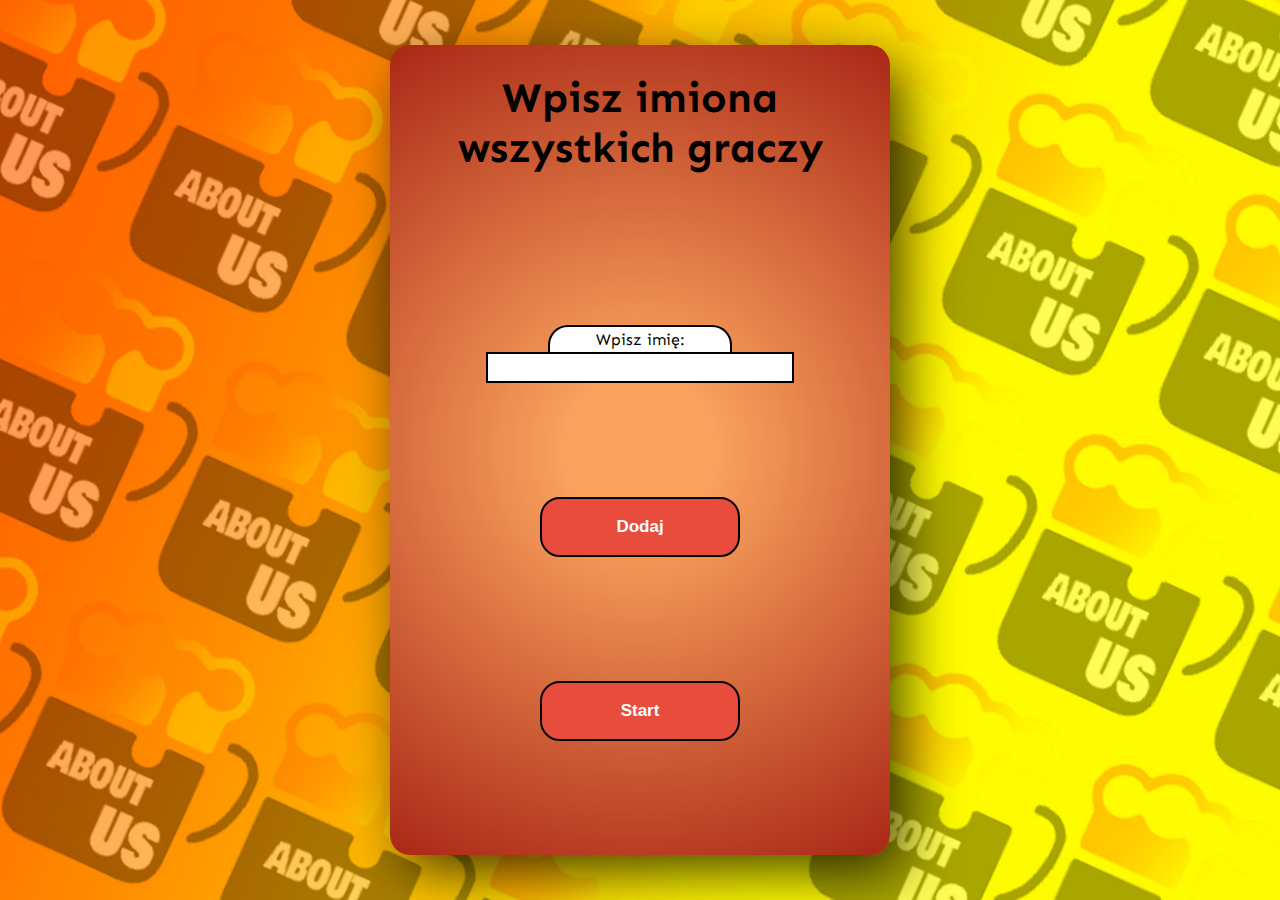
==== aboutUs.html @ 105ba69c "Add files via upload" ====
<!DOCTYPE html>
<html lang="en">
<head>
    <meta charset="UTF-8">
    <meta name="viewport" content="width=device-width, initial-scale=1.0">
    <link href="https://fonts.googleapis.com/css?family=Sen:400,700&display=swap&subset=latin-ext" rel="stylesheet">
    <title>AboutUS Beta - Pytania własne</title>
    <link rel="stylesheet" type="text/css" href="../ownQuestions/style/aboutUs.css">
    <link rel="shortcut icon" type="image/png" href="../img/LOGOaboutUS2.png">
</head>
<body>
    <section id="mainSection" class="mainSection">
        <div class="addName" id="addNameSection">
            <h1 class="addName__header">Wpisz imiona wszystkich graczy</h1>
            <div>
                <label class="addName__label" for="imie2">Wpisz imię:</label>
                <input class="addName__input" type="text" id="imie2">
            </div>
            <button class="addName__button" id="addNameButton">Dodaj</button>
            <button class="addName__button" id="startButton">Start</button>
        </div>

        <div class="addQuestion" id="startSection">
            <div>
                <label class="addQuestion__label">Wybierz imie:</label>
                <select class="addQuestion__input--select" id="imie">
                </select>
            </div>
            <div>
                <label class="addQuestion__label">Pytanie:</label>
                <input class="addQuestion__input" type="text" name="pytanie" id="pytanie" placeholder="Wpisz pytanie" required>
            </div>
            <div>
                <label class="addQuestion__label">Odpowiedź A:</label>
                <input class="addQuestion__input" type="text" name="odpA" id="odpA" placeholder="Wpisz wariant A" required>
            </div>
            <div>
                <label class="addQuestion__label">Odpowiedź B:</label>
                <input class="addQuestion__input" type="text" name="odpB" id="odpB" placeholder="Wpisz wariant B" required>
            </div>
            <div>
                <label class="addQuestion__label">Odpowiedź C:</label>
                <input class="addQuestion__input" type="text" name="odpC" id="odpC" placeholder="Nieobowiązkowe">
            </div>
            <div>
                <label class="addQuestion__label">Odpowiedź D:</label>
                <input class="addQuestion__input" type="text" name="odpD" id="odpD" placeholder="Nieobowiązkowe">
            </div>
            <div>
                <label class="addQuestion__label">Kara:</label>
                <input class="addQuestion__input" type="text" name="odpD" id="kara" placeholder="Wypij shota / Wypij browara / Inna" required>
            </div>
                    
            <label class="addQuestion__label--correct">Poprawna odpowiedź:</label>
            <div class="addQuestion__answers">
                <div>
                    <input type="radio" id="AOpc" name="odpValue" value="A" required>
                    <label for="AOpc">A</label>
                </div>
                <div>
                    <input type="radio" id="BOpc" name="odpValue" value="B">
                    <label for="BOpc">B</label>
                </div>
                <div>
                    <input type="radio" id="COpc" name="odpValue" value="C">
                    <label for="COpc">C</label>
                </div>
                <div>
                    <input type="radio" id="DOpc" name="odpValue" value="D">
                    <label for="DOpc">D</label>
                </div>
            </div>
            <button class="addQuestion__button" form="form1" id="checkButton">Dodaj pytanie</button>
            <button class="addQuestion__button" id="startGameButton">Start</button>
            <button class="addQuestion__button" onclick="window.location.href='../index.html'">Powrót</button>
        </div>

        
        <div class="gameSection" id="gameInfoSection" style="display: none;">
            <p class="gameSection__player" id="playerName"></p>
            <p class="gameSection__name" id="name"></p>
            <p class="gameSection__question" id="Que"></p>
            <div class="gameSection__answers">
                <div>   
                    <input type="radio" class="inputRadio" id="AWar" name="answerValue" value="A" required>
                    <label id="WarA" for="AWar"></label>
                </div>
                <div>
                    <input type="radio" class="inputRadio" id="BWar" name="answerValue" value="B">
                    <label id="WarB" for="BWar"></label>
                </div>
                <div>
                    <input type="radio" class="inputRadio" id="CWar" name="answerValue" value="C">
                    <label id="WarC" for="CWar"></label>
                </div>
                <div>
                    <input type="radio" class="inputRadio" id="DWar" name="answerValue" value="D">
                    <label id="WarD" for="DWar"></label>
                </div>
            </div>
            <button class="gameSection__button" id="checkAnswerButton">Odpowiedz</button>
        </div>

        <div class="resultSection" style="display: none" id="resultSection">
            <div class="resultSection__result" id="win"></div>
            <img class="resultSection__loseImg" src="../img/test3kubki.png" id="loseImg" alt="lose">
            <img class="resultSection__winImg" src="../img/test3WINaboutUS.png" id="winImg" alt="win">
            <button class="resultSection__button" id="nextButton">Kolejne pytanie</button>
            <button class="resultSection__button" id="addQueButton">Dodaj pytanie</button>
        </div>
    </section>
</body>
    <script src="../ownQuestions/functions/nextQuestionFunction.js"></script>
    <script src="../ownQuestions/functions/acceptUsersFunction.js"></script>
    <script src="../ownQuestions/functions/checkAnswerFunction.js"></script>
    <script src="../ownQuestions/functions/checkItFunction.js"></script>
    <script src="../ownQuestions/functions/startGameFunction.js"></script>
    <script src="../ownQuestions/aboutUs.js"></script>
</html>
---- ownQuestions/style/aboutUs.css ----
body {
  margin: 0;
  padding: 0;
  background-image: url("../../img/BACKGROUNDaboutUS.jpg");
  background-size: cover;
  background-attachment: fixed;
  font-family: 'Sen', sans-serif;
}

.mainSection {
  background: #f9a15d;
  margin: 5vh auto;
  background: radial-gradient(circle, #f9a15d 16%, #aa2716 100%);
  width: 500px;
  border-radius: 20px;
  -webkit-box-shadow: 14px 18px 56px -2px rgba(0, 0, 0, 0.75);
          box-shadow: 14px 18px 56px -2px rgba(0, 0, 0, 0.75);
}

.mainSection .addName {
  display: -ms-grid;
  display: grid;
  text-align: center;
  -ms-grid-columns: 1fr;
      grid-template-columns: 1fr;
  -ms-grid-rows: auto auto auto auto;
      grid-template-rows: auto auto auto auto;
  min-height: 90vh;
}

.mainSection .addName__header {
  font-size: 42px;
}

.mainSection .addName__label {
  display: block;
  background-color: white;
  width: 180px;
  padding: 3px 0;
  border-radius: 20px 20px 0 0;
  margin: 20px auto 0;
  border: 2px solid black;
  border-bottom: none;
}

.mainSection .addName__label:nth-of-type(1) {
  margin-top: 20px;
}

.mainSection .addName__input {
  width: 300px;
  height: 25px;
  border: 2px solid black;
}

.mainSection .addName__button {
  margin: 10px auto;
  width: 200px;
  height: 60px;
  border-radius: 20px;
  background: #e84c3d;
  color: white;
  border: 2px solid black;
  cursor: pointer;
  font-weight: bold;
  font-size: 17px;
  -webkit-transition: .3s ease;
  transition: .3s ease;
}

.mainSection .addName__button:hover {
  background: #f3776c;
}

.mainSection .addQuestion {
  display: none;
  text-align: center;
  -ms-grid-columns: 1fr;
      grid-template-columns: 1fr;
  -ms-grid-rows: auto auto auto auto auto auto auto auto auto auto auto;
      grid-template-rows: auto auto auto auto auto auto auto auto auto auto auto;
  min-height: 90vh;
}

.mainSection .addQuestion__label {
  display: block;
  background-color: white;
  width: 180px;
  padding: 3px 0;
  border-radius: 20px 20px 0 0;
  margin: 20px auto 0;
  border: 2px solid black;
  border-bottom: none;
}

.mainSection .addQuestion__label--correct {
  font-size: 18px;
  font-weight: bold;
  margin: 10px 0 5px;
}

.mainSection .addQuestion__label:nth-of-type(1) {
  margin-top: 20px;
}

.mainSection .addQuestion__input {
  width: 300px;
  height: 25px;
  border: 2px solid black;
}

.mainSection .addQuestion__input--select {
  width: 300px;
  height: 30px;
  border: 2px solid black;
}

.mainSection .addQuestion__answers {
  display: -webkit-box;
  display: -ms-flexbox;
  display: flex;
  -webkit-box-pack: justify;
      -ms-flex-pack: justify;
          justify-content: space-between;
  width: 50%;
  margin: 0 auto;
}

.mainSection .addQuestion__button {
  margin: 10px auto;
  width: 200px;
  height: 60px;
  border-radius: 20px;
  background: #e84c3d;
  color: white;
  border: 2px solid black;
  cursor: pointer;
  font-weight: bold;
  font-size: 17px;
  -webkit-transition: .3s ease;
  transition: .3s ease;
}

.mainSection .addQuestion__button:hover {
  background: #f3776c;
}

.mainSection .gameSection {
  display: -ms-grid;
  display: grid;
  text-align: center;
  -ms-grid-columns: 1fr;
      grid-template-columns: 1fr;
  -ms-grid-rows: 100px 100px 200px auto 100px;
      grid-template-rows: 100px 100px 200px auto 100px;
  min-height: 90vh;
}

.mainSection .gameSection__player {
  font-size: 36px;
}

.mainSection .gameSection__name {
  font-size: 36px;
}

.mainSection .gameSection__question {
  font-size: 34px;
  padding: 0 15px;
}

.mainSection .gameSection__answers {
  margin: 0 auto;
  text-align: left;
  font-size: 20px;
}

.mainSection .gameSection__button {
  margin: 10px auto;
  width: 200px;
  height: 60px;
  border-radius: 20px;
  background: #e84c3d;
  color: white;
  border: 2px solid black;
  cursor: pointer;
  font-weight: bold;
  font-size: 17px;
  -webkit-transition: .3s ease;
  transition: .3s ease;
  margin: auto auto;
}

.mainSection .gameSection__button:hover {
  background: #f3776c;
}

.mainSection .resultSection {
  display: -ms-grid;
  display: grid;
  text-align: center;
  -ms-grid-columns: 1fr;
      grid-template-columns: 1fr;
  -ms-grid-rows: auto auto 100px 100px;
      grid-template-rows: auto auto 100px 100px;
  min-height: 90vh;
}

.mainSection .resultSection__result {
  font-size: 32px;
  text-align: center;
  padding: 15px 15px;
}

.mainSection .resultSection__loseImg {
  width: 300px;
  display: none;
  margin: 0 auto;
}

.mainSection .resultSection__winImg {
  width: 300px;
  display: none;
  margin: 0 auto;
}

.mainSection .resultSection__button {
  margin: 10px auto;
  width: 200px;
  height: 60px;
  border-radius: 20px;
  background: #e84c3d;
  color: white;
  border: 2px solid black;
  cursor: pointer;
  font-weight: bold;
  font-size: 17px;
  -webkit-transition: .3s ease;
  transition: .3s ease;
}

.mainSection .resultSection__button:hover {
  background: #f3776c;
}

@media (max-width: 700px) {
  .mainSection {
    width: 100%;
    min-height: 100vh;
    margin: 0;
    border-radius: 0;
  }
}
/*# sourceMappingURL=aboutUs.css.map */
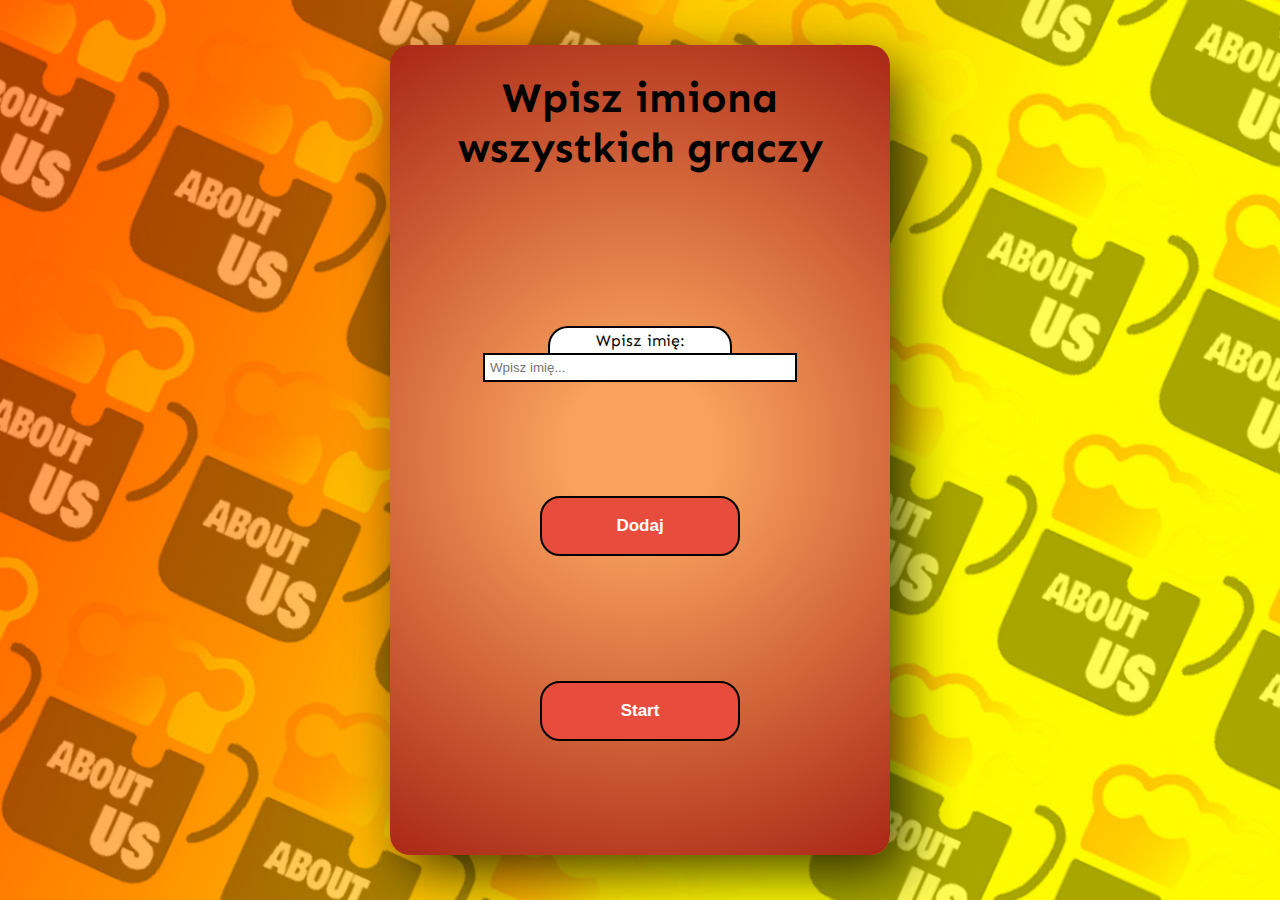
==== commit 99ba34db: "Add files via upload" ====
--- a/aboutUs.html
+++ b/aboutUs.html
@@ -5,7 +5,7 @@
     <meta name="viewport" content="width=device-width, initial-scale=1.0">
     <link href="https://fonts.googleapis.com/css?family=Sen:400,700&display=swap&subset=latin-ext" rel="stylesheet">
     <title>AboutUS Beta - Pytania własne</title>
-    <link rel="stylesheet" type="text/css" href="../ownQuestions/style/aboutUs.css">
+    <link rel="stylesheet" type="text/css" href="./ownQuestions/style/aboutUs.css">
     <link rel="shortcut icon" type="image/png" href="../img/LOGOaboutUS2.png">
 </head>
 <body>
@@ -14,7 +14,7 @@
             <h1 class="addName__header">Wpisz imiona wszystkich graczy</h1>
             <div>
                 <label class="addName__label" for="imie2">Wpisz imię:</label>
-                <input class="addName__input" type="text" id="imie2">
+                <input class="addName__input" type="text" id="imie2" placeholder="Wpisz imię...">
             </div>
             <button class="addName__button" id="addNameButton">Dodaj</button>
             <button class="addName__button" id="startButton">Start</button>
@@ -72,7 +72,7 @@
             </div>
             <button class="addQuestion__button" form="form1" id="checkButton">Dodaj pytanie</button>
             <button class="addQuestion__button" id="startGameButton">Start</button>
-            <button class="addQuestion__button" onclick="window.location.href='../index.html'">Powrót</button>
+            <button class="addQuestion__button"><a href="./index.html">Powrót</a></button>
         </div>
 
         
@@ -103,17 +103,18 @@
 
         <div class="resultSection" style="display: none" id="resultSection">
             <div class="resultSection__result" id="win"></div>
-            <img class="resultSection__loseImg" src="../img/test3kubki.png" id="loseImg" alt="lose">
-            <img class="resultSection__winImg" src="../img/test3WINaboutUS.png" id="winImg" alt="win">
+            <img class="resultSection__loseImg" src="./img/test3kubki.png" id="loseImg" alt="lose">
+            <img class="resultSection__winImg" src="./img/test3WINaboutUS.png" id="winImg" alt="win">
             <button class="resultSection__button" id="nextButton">Kolejne pytanie</button>
             <button class="resultSection__button" id="addQueButton">Dodaj pytanie</button>
         </div>
     </section>
 </body>
-    <script src="../ownQuestions/functions/nextQuestionFunction.js"></script>
-    <script src="../ownQuestions/functions/acceptUsersFunction.js"></script>
-    <script src="../ownQuestions/functions/checkAnswerFunction.js"></script>
-    <script src="../ownQuestions/functions/checkItFunction.js"></script>
-    <script src="../ownQuestions/functions/startGameFunction.js"></script>
-    <script src="../ownQuestions/aboutUs.js"></script>
+    <script src="./ownQuestions/functions/nextQuestionFunction.js"></script>
+    <script src="./ownQuestions/functions/acceptUsersFunction.js"></script>
+    <script src="./ownQuestions/functions/checkAnswerFunction.js"></script>
+    <script src="./ownQuestions/functions/checkItFunction.js"></script>
+    <script src="./ownQuestions/functions/startGameFunction.js"></script>
+    <script src="./ownQuestions/functions/playerValidationFunction.js"></script>
+    <script src="./ownQuestions/aboutUs.js"></script>
 </html>--- a/ownQuestions/style/aboutUs.css
+++ b/ownQuestions/style/aboutUs.css
@@ -1,3 +1,22 @@
+input[type="radio"]:after {
+  background-color: white;
+  border-radius: 25px;
+  content: '';
+  display: block;
+  height: 17px;
+  left: -1px;
+  position: relative;
+  top: -1px;
+  width: 17px;
+}
+
+input[type="radio"]:checked:after {
+  width: 10px;
+  height: 10px;
+  border: 4px white solid;
+  background: #AC3B61;
+}
+
 body {
   margin: 0;
   padding: 0;
@@ -50,6 +69,7 @@
 .mainSection .addName__input {
   width: 300px;
   height: 25px;
+  padding: 0 5px;
   border: 2px solid black;
 }
 
@@ -66,6 +86,11 @@
   font-size: 17px;
   -webkit-transition: .3s ease;
   transition: .3s ease;
+}
+
+.mainSection .addName__button a {
+  color: white;
+  text-decoration: none;
 }
 
 .mainSection .addName__button:hover {
@@ -106,11 +131,12 @@
 .mainSection .addQuestion__input {
   width: 300px;
   height: 25px;
+  padding: 0 5px;
   border: 2px solid black;
 }
 
 .mainSection .addQuestion__input--select {
-  width: 300px;
+  width: 310px;
   height: 30px;
   border: 2px solid black;
 }
@@ -141,6 +167,11 @@
   transition: .3s ease;
 }
 
+.mainSection .addQuestion__button a {
+  color: white;
+  text-decoration: none;
+}
+
 .mainSection .addQuestion__button:hover {
   background: #f3776c;
 }
@@ -151,8 +182,8 @@
   text-align: center;
   -ms-grid-columns: 1fr;
       grid-template-columns: 1fr;
-  -ms-grid-rows: 100px 100px 200px auto 100px;
-      grid-template-rows: 100px 100px 200px auto 100px;
+  -ms-grid-rows: 100px 100px 100px auto 100px;
+      grid-template-rows: 100px 100px 100px auto 100px;
   min-height: 90vh;
 }
 
@@ -160,8 +191,20 @@
   font-size: 36px;
 }
 
+@media (max-width: 360px) {
+  .mainSection .gameSection__player {
+    font-size: 26px;
+  }
+}
+
 .mainSection .gameSection__name {
   font-size: 36px;
+}
+
+@media (max-width: 360px) {
+  .mainSection .gameSection__name {
+    font-size: 26px;
+  }
 }
 
 .mainSection .gameSection__question {
@@ -169,10 +212,24 @@
   padding: 0 15px;
 }
 
+@media (max-width: 360px) {
+  .mainSection .gameSection__question {
+    font-size: 24px;
+  }
+}
+
 .mainSection .gameSection__answers {
-  margin: 0 auto;
+  margin: auto auto;
   text-align: left;
   font-size: 20px;
+  padding: 0 20px;
+}
+
+@media (max-width: 360px) {
+  .mainSection .gameSection__answers {
+    font-size: 14px;
+    padding: 0 6px;
+  }
 }
 
 .mainSection .gameSection__button {
@@ -191,8 +248,20 @@
   margin: auto auto;
 }
 
+.mainSection .gameSection__button a {
+  color: white;
+  text-decoration: none;
+}
+
 .mainSection .gameSection__button:hover {
   background: #f3776c;
+}
+
+@media (max-width: 360px) {
+  .mainSection .gameSection {
+    -ms-grid-rows: 50px 50px auto auto 50px;
+        grid-template-rows: 50px 50px auto auto 50px;
+  }
 }
 
 .mainSection .resultSection {
@@ -237,6 +306,11 @@
   font-size: 17px;
   -webkit-transition: .3s ease;
   transition: .3s ease;
+}
+
+.mainSection .resultSection__button a {
+  color: white;
+  text-decoration: none;
 }
 
 .mainSection .resultSection__button:hover {
